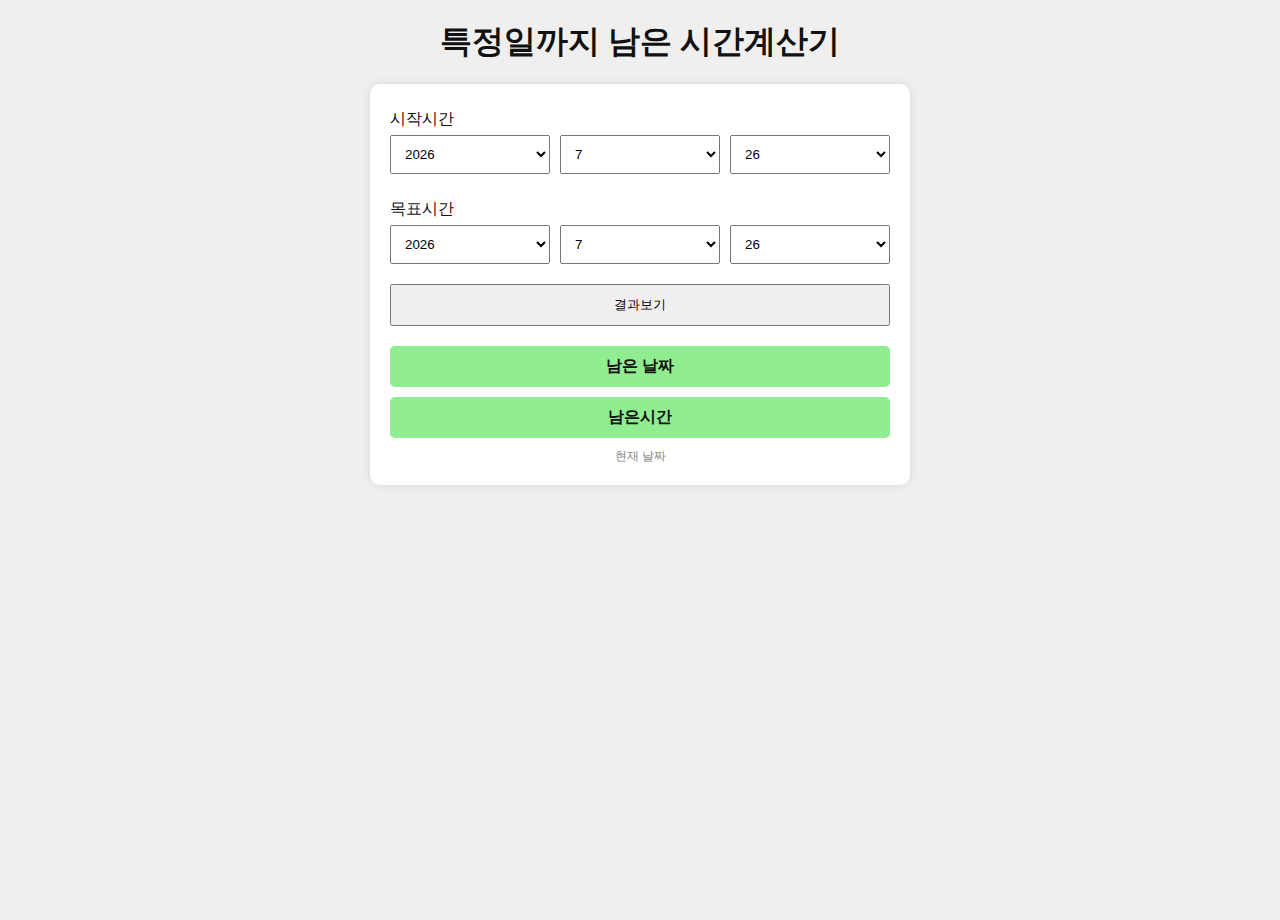
==== dateCalc/index.html @ 04de009c "upload dateCalc" ====
<!DOCTYPE html>
<html lang="ko">
<head>
  <meta charset="UTF-8">
  <meta name="viewport" content="width=device-width, initial-scale=1.0">
  <title>시간계산기</title>
  <style>
    *{margin:0; padding:0;}
    body{
      color:#111; height: 100vh;
      background-color: #efefef;
    }
    h1{
      text-align: center;
      margin: 20px;
    }
    main{
      background-color: #fff;
      width: 500px;
      margin: 10px auto;
      padding: 20px;
      border-radius: 10px;
      box-shadow: 0 0 10px rgba(0, 0, 0, 0.1);
    }
    p{
      margin:5px 0;
    }
    select, button{
      width: 100%;
      padding: 10px;
      margin-bottom: 20px;
    }
    .date-wrap{
      display: flex;
      gap:10px;
    }
    .result{
      background-color: lightgreen;
      padding: 10px;
      border-radius: 5px;
      margin-bottom: 10px;
      text-align: center;
      font-weight: 900;
    }
    .time{
      font-family: 900;
      text-align: center;
      font-size: 12px;
      color: #888;
    }
  </style>
</head>
<body>
  <h1>특정일까지 남은 시간계산기</h1>
  <main>
    <p>시작시간</p>
    <div class="date-wrap">
      <select id="start-year"></select>
      <select id="start-month"></select>
      <select id="start-day"></select>
    </div>
    <p>목표시간</p>
    <div class="date-wrap">
      <select id="target-year"></select>
      <select id="target-month"></select>
      <select id="target-day"></select>
    </div>
    <button>결과보기</button>
    <div class="result n-days">남은 날짜</div>
    <div class="result n-times">남은시간</div>
    <div class="time">현재 날짜</div>
  </main>
  <script src="./script.js"></script>
</body>
</html>
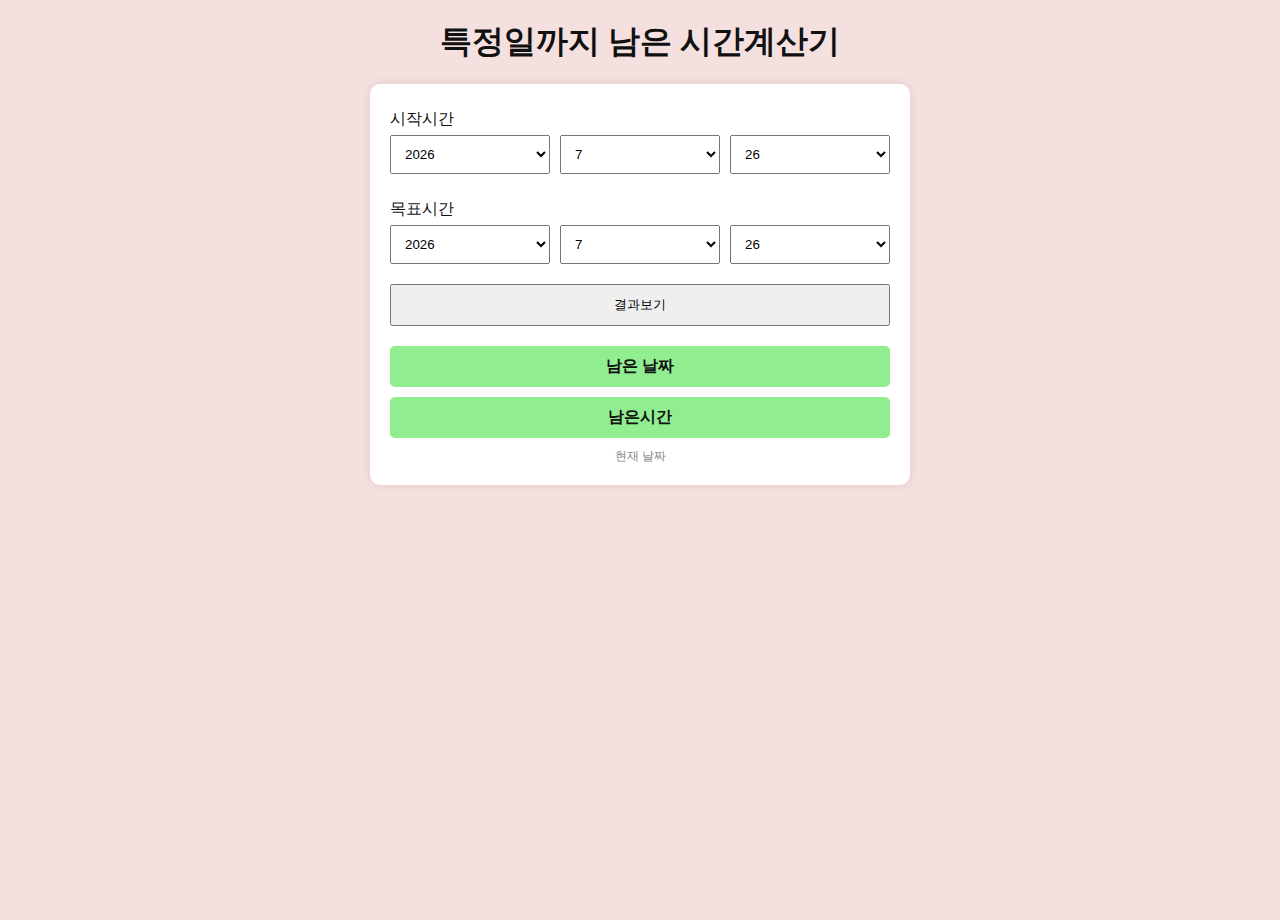
==== commit 53aec56e: "edit" ====
--- a/dateCalc/index.html
+++ b/dateCalc/index.html
@@ -8,7 +8,7 @@
     *{margin:0; padding:0;}
     body{
       color:#111; height: 100vh;
-      background-color: #efefef;
+      background-color: #f5e0e0;
     }
     h1{
       text-align: center;
